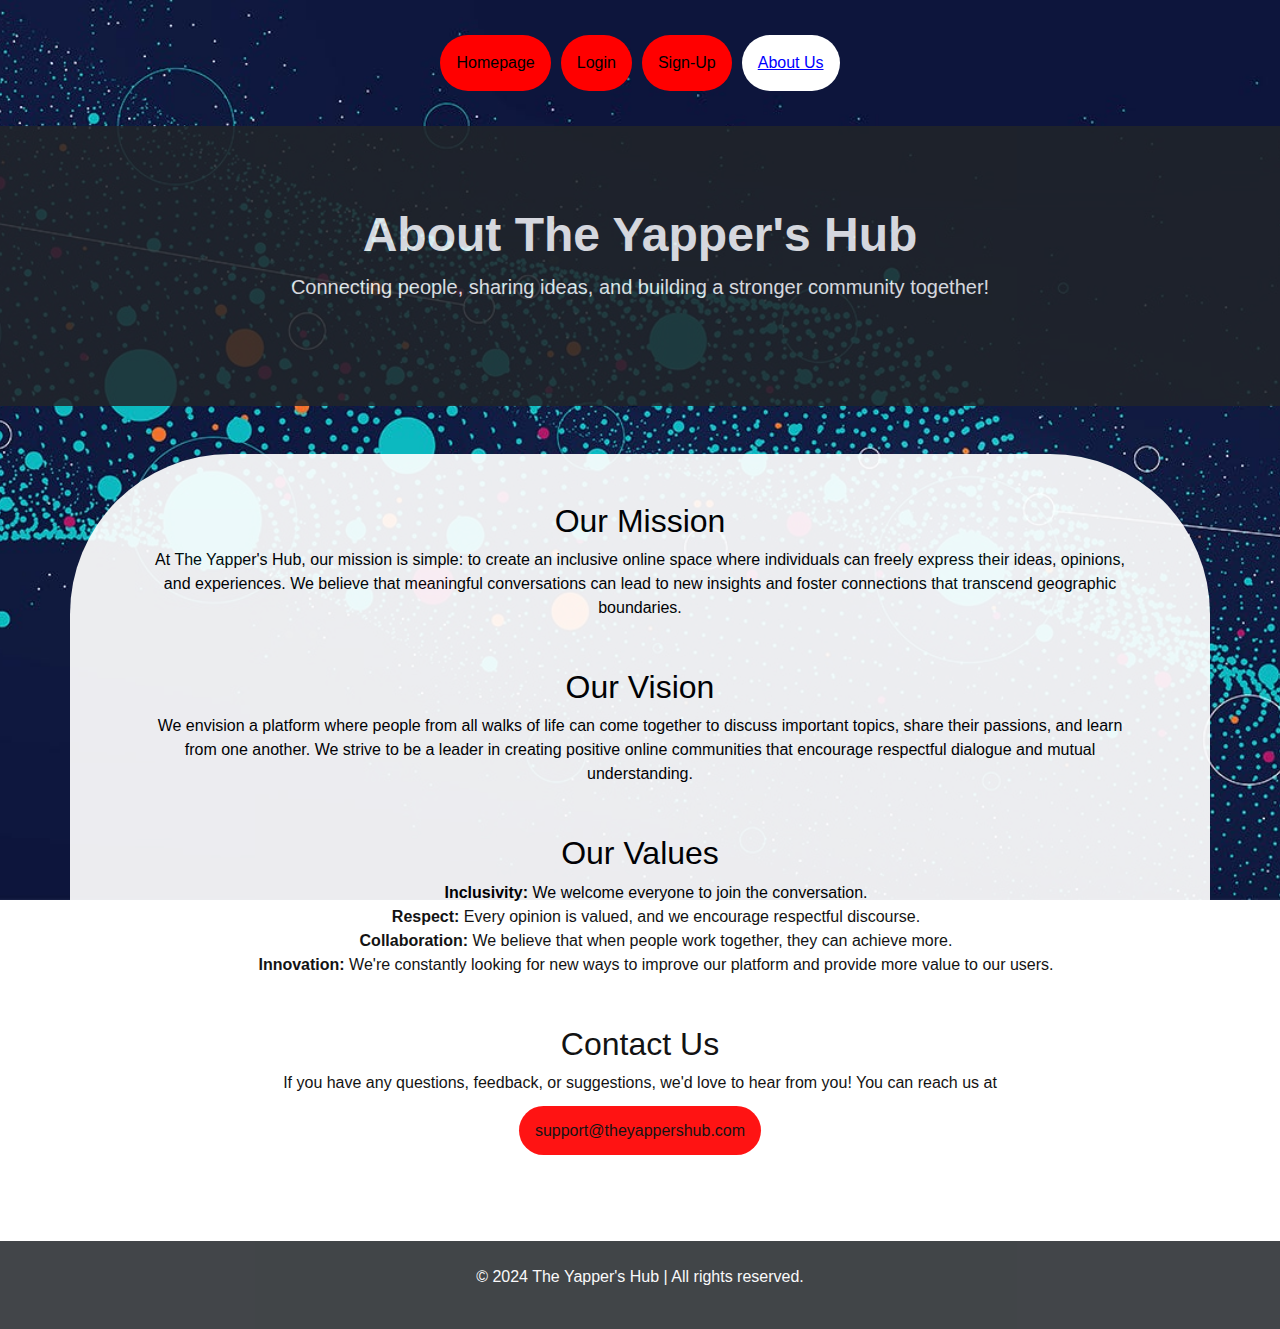
==== about.html @ 0b256a6f "added ab about page and linked it accordingly" ====
<!DOCTYPE html>
<html lang="en">

<head>
    <meta charset="UTF-8">
    <meta name="viewport" content="width=device-width, initial-scale=1.0">
    <title>About Us</title>
    <link rel="stylesheet" href="https://cdn.jsdelivr.net/npm/bootstrap@5.3.3/dist/css/bootstrap.min.css">
    <link rel="stylesheet" href="./css/main.css">
    <link rel="stylesheet" href="./css/about.css">
    <script src="./scripts/main.js"></script>
</head>

<body>
    <header>
        <nav class="nav-links">
            <a href="index.html">Homepage</a>
            <a id="loginHtml" href="login.html">Login</a>
            <a id="regHtml" href="registration.html">Sign-Up</a>
            <a id="createHtml" href="create.html">Start Yapping</a>
            <a id="postHtml" href="messages.html">The Yapper Board</a>
            <a id="profileHtml" href="profile.html">View Profile</a>
            <a href="about.html" class="selected">About Us</a>
        </nav>
    </header>

    <!-- Hero Section -->
    <section id="hero" class="text-center bg-dark">
        <div class="container">
            <h1 class="display-4 text-light">About The Yapper's Hub</h1>
            <p class="lead text-light mb-4">Connecting people, sharing ideas, and building a stronger community
                together!</p>
        </div>
    </section>

    <main id="aboutUs" class="container mt-5">
        <!-- Our Mission Section -->
        <section id="mission" class="my-5">
            <h2>Our Mission</h2>
            <p>At The Yapper's Hub, our mission is simple: to create an inclusive online space where individuals can
                freely express their ideas, opinions, and experiences. We believe that meaningful conversations can lead
                to new insights and foster connections that transcend geographic boundaries.</p>
        </section>

        <!-- Our Vision Section -->
        <section id="vision" class="my-5">
            <h2>Our Vision</h2>
            <p>We envision a platform where people from all walks of life can come together to discuss important topics,
                share their passions, and learn from one another. We strive to be a leader in creating positive online
                communities that encourage respectful dialogue and mutual understanding.</p>
        </section>

        <!-- Our Values Section -->
        <section id="values" class="my-5">
            <h2>Our Values</h2>
            <ul>
                <strong>Inclusivity:</strong> We welcome everyone to join the conversation. <br>
                <strong>Respect:</strong> Every opinion is valued, and we encourage respectful discourse. <br>
                <strong>Collaboration:</strong> We believe that when people work together, they can achieve more. <br>
                
                <strong>Innovation:</strong> We're constantly looking for new ways to improve our platform and
                    provide more value to our users.
            </ul>
        </section>

        <!-- Contact Section -->
        <section id="contact" class="my-5">
            <h2>Contact Us</h2>
            <p>If you have any questions, feedback, or suggestions, we'd love to hear from you! You can reach us at <br><br>
                <a href="google.com">support@theyappershub.com</a></p>
        </section>
    </main>

    <footer class="bg-dark text-light text-center py-4">
        <p>&copy; 2024 The Yapper's Hub | All rights reserved.</p>
    </footer>
</body>

</html>
---- css/main.css ----
html, body {
    height: 100%; 
    margin: 0;
}

main {
    flex: 1; 
}

body{
    text-align: center;
    background-image: url("../img/coolBackground.jpg");
    background-position: center;
    background-size: cover;
    background-attachment: fixed;
    color: white;
    font-family: 'Roboto', sans-serif;
    display: flex;
    flex-direction: column;
}

nav{
    margin: 35px 0;
}

.nav-links{
    display: flex;
    justify-content: center;
    flex-wrap: wrap;
    gap: 10px;
    
}

a{
    padding: 1rem;
    background-color: red;
    border-radius: 2rem;
    text-decoration: none;
    color: black;
}

a:hover{
    text-decoration: underline;
    background-color: white;
    color: blue;
}

.selected{
    text-decoration: underline;
    background-color: white;
    color: blue;
}

.gravatar{
    border-radius: 5rem;
    padding: 1rem;
}

button{
    padding: 1rem;
    border-radius: 2rem;
}

button:hover{
    background-color: white;
    border: 4px solid black;
}

input{
    width: 30%;
    padding: .5rem;
    border-radius: .9rem;
    text-align: center;
    opacity: 92%;
}

/* Hero Section */
#hero {
    padding: 80px 0;
}

#hero h1 {
    font-size: 3rem;
    font-weight: bold;
}

#hero p {
    font-size: 1.25rem;
    margin-bottom: 20px;
}

#hero .btn {
    background-color: #ff1493;
    color: white;
    border-radius: 30px;
}

#hero .btn:hover {
    background-color: #e60073;
}

.text-center{
    opacity: 85%;
}

#topPostHeader{
    width: 40%;
    margin: auto;
    background-color: whitesmoke;
    color: black;
    margin-top: 15px;
    border-radius: 2rem;
    opacity: 92%;
}
---- css/about.css ----
#aboutUs{
    background-color: white;
    color: black;
    opacity: 92%;
    border-radius: 10rem;
    padding: 0 5rem;
    margin-bottom: 50px;
}
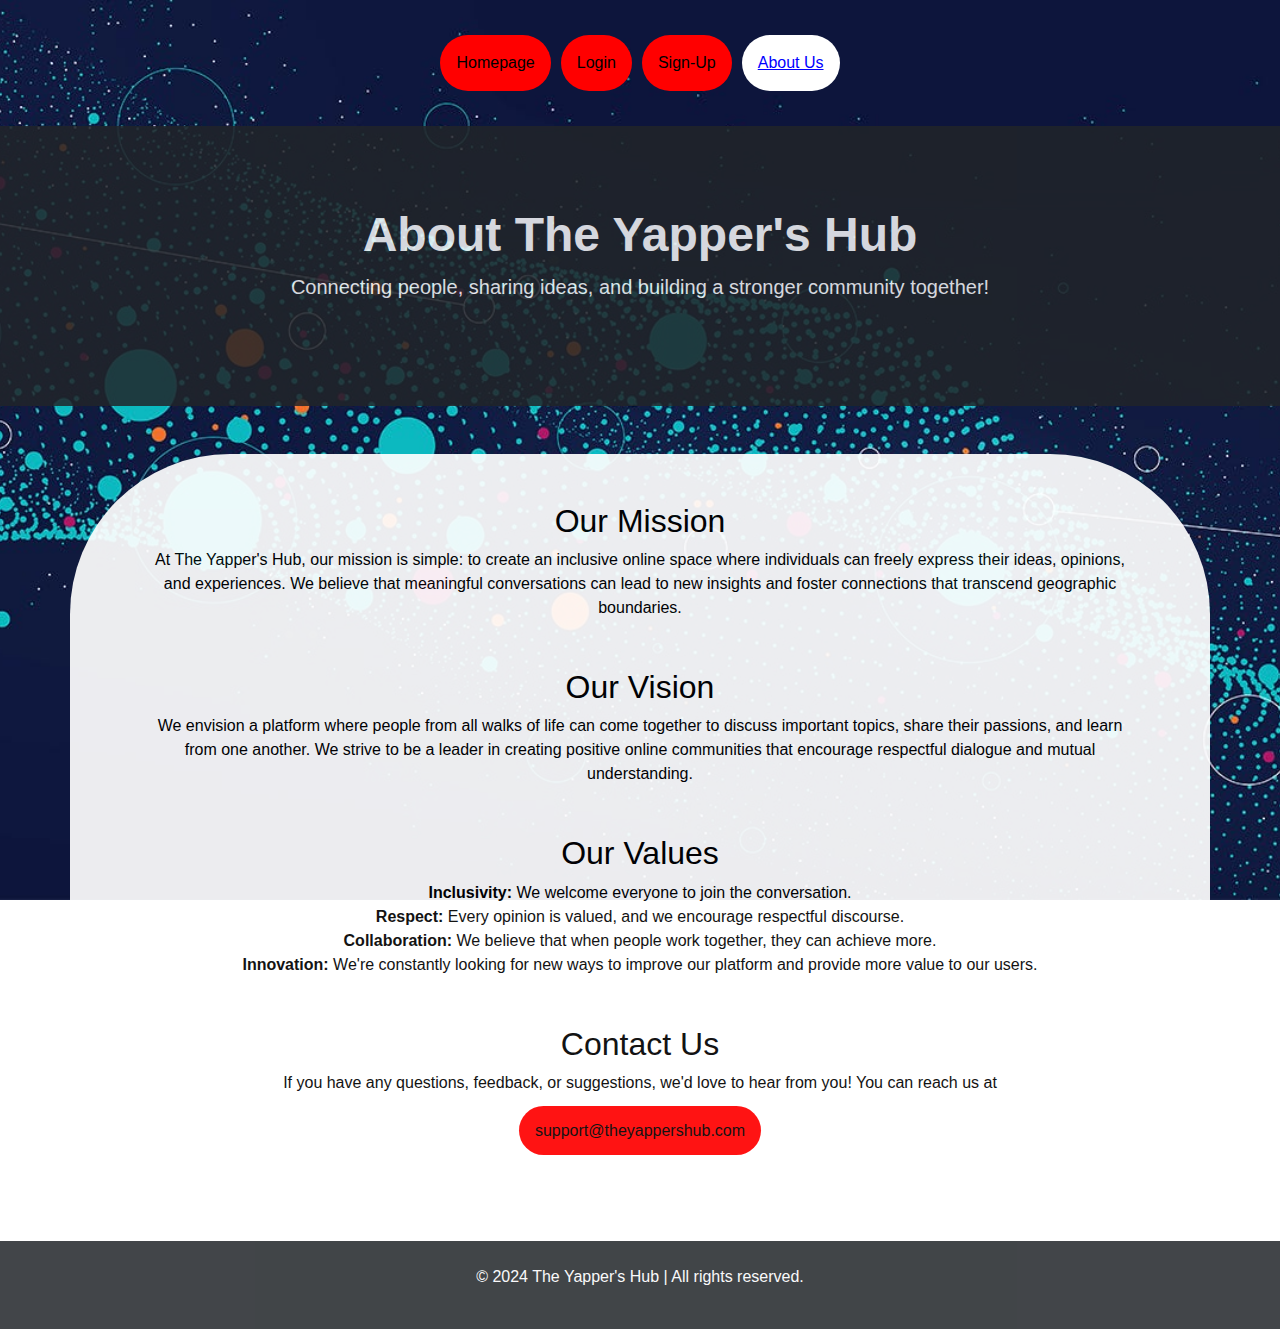
==== commit 177ab29f: "created a readme and fixed W3C validation issues" ====
--- a/about.html
+++ b/about.html
@@ -53,14 +53,14 @@
         <!-- Our Values Section -->
         <section id="values" class="my-5">
             <h2>Our Values</h2>
-            <ul>
+            
                 <strong>Inclusivity:</strong> We welcome everyone to join the conversation. <br>
                 <strong>Respect:</strong> Every opinion is valued, and we encourage respectful discourse. <br>
                 <strong>Collaboration:</strong> We believe that when people work together, they can achieve more. <br>
                 
                 <strong>Innovation:</strong> We're constantly looking for new ways to improve our platform and
                     provide more value to our users.
-            </ul>
+            
         </section>
 
         <!-- Contact Section -->
